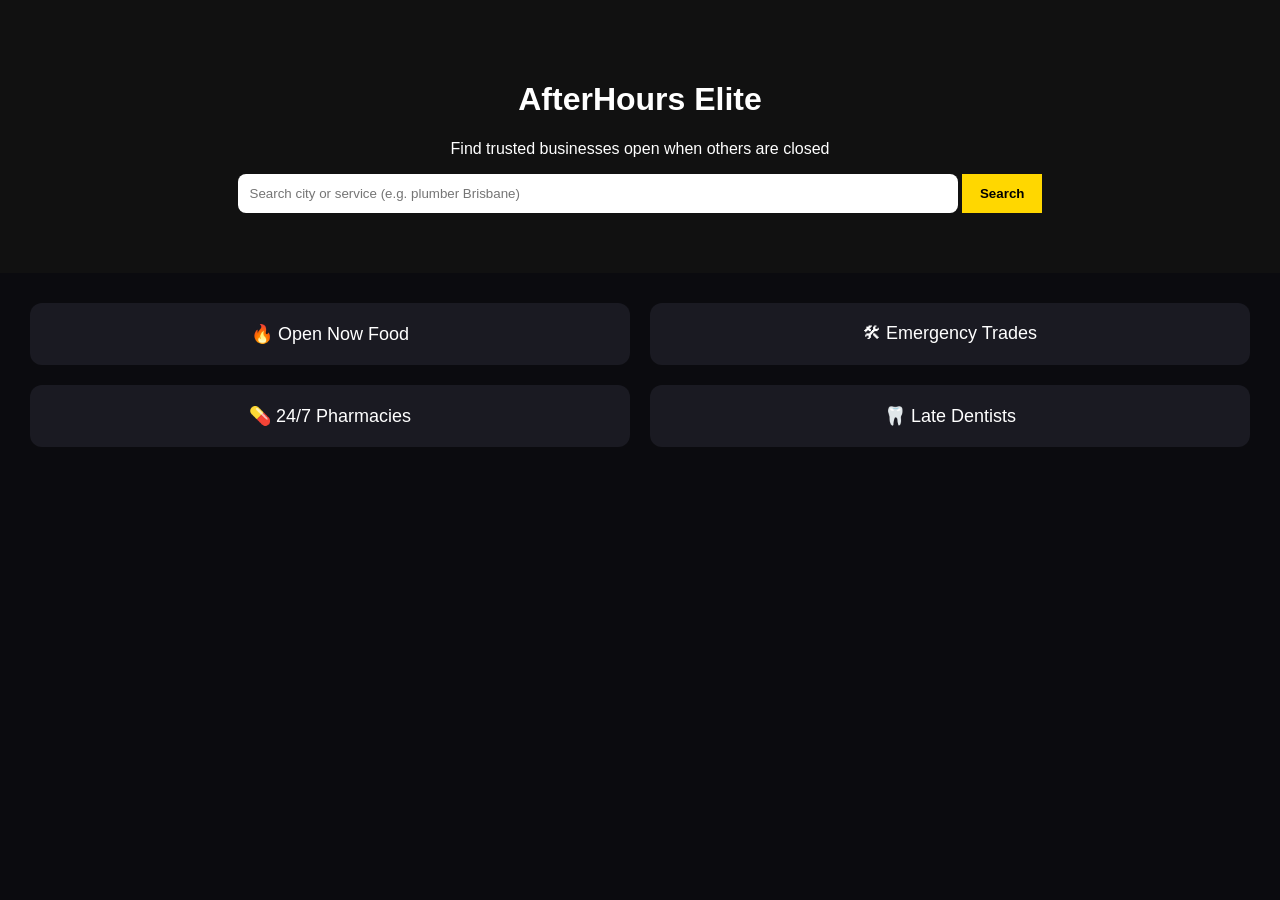
==== index.html @ a13f7f54 "Add files via upload" ====
<!DOCTYPE html>
<html>
<head>
  <title>AfterHours Elite</title>
  <link rel="stylesheet" href="style.css">
</head>
<body>

<header>
  <h1>AfterHours Elite</h1>
  <p>Find trusted businesses open when others are closed</p>

  <input id="search" placeholder="Search city or service (e.g. plumber Brisbane)">
  <button onclick="goSearch()">Search</button>
</header>

<section class="grid">
  <div class="card">🔥 Open Now Food</div>
  <div class="card">🛠 Emergency Trades</div>
  <div class="card">💊 24/7 Pharmacies</div>
  <div class="card">🦷 Late Dentists</div>
</section>

<script src="app.js"></script>
</body>
</html>
---- style.css ----
body {
  font-family: Arial;
  margin: 0;
  background: #0b0b0f;
  color: white;
}

header {
  padding: 60px;
  text-align: center;
  background: #111;
}

input {
  padding: 12px;
  width: 60%;
  border-radius: 8px;
  border: none;
}

button {
  padding: 12px 18px;
  background: gold;
  border: none;
  cursor: pointer;
  font-weight: bold;
}

.grid {
  display: grid;
  grid-template-columns: repeat(2, 1fr);
  padding: 30px;
  gap: 20px;
}

.card {
  background: #1a1a22;
  padding: 20px;
  border-radius: 12px;
  text-align: center;
  font-size: 18px;
}

#results .item {
  background: #1a1a22;
  margin: 10px;
  padding: 15px;
  border-radius: 10px;
}
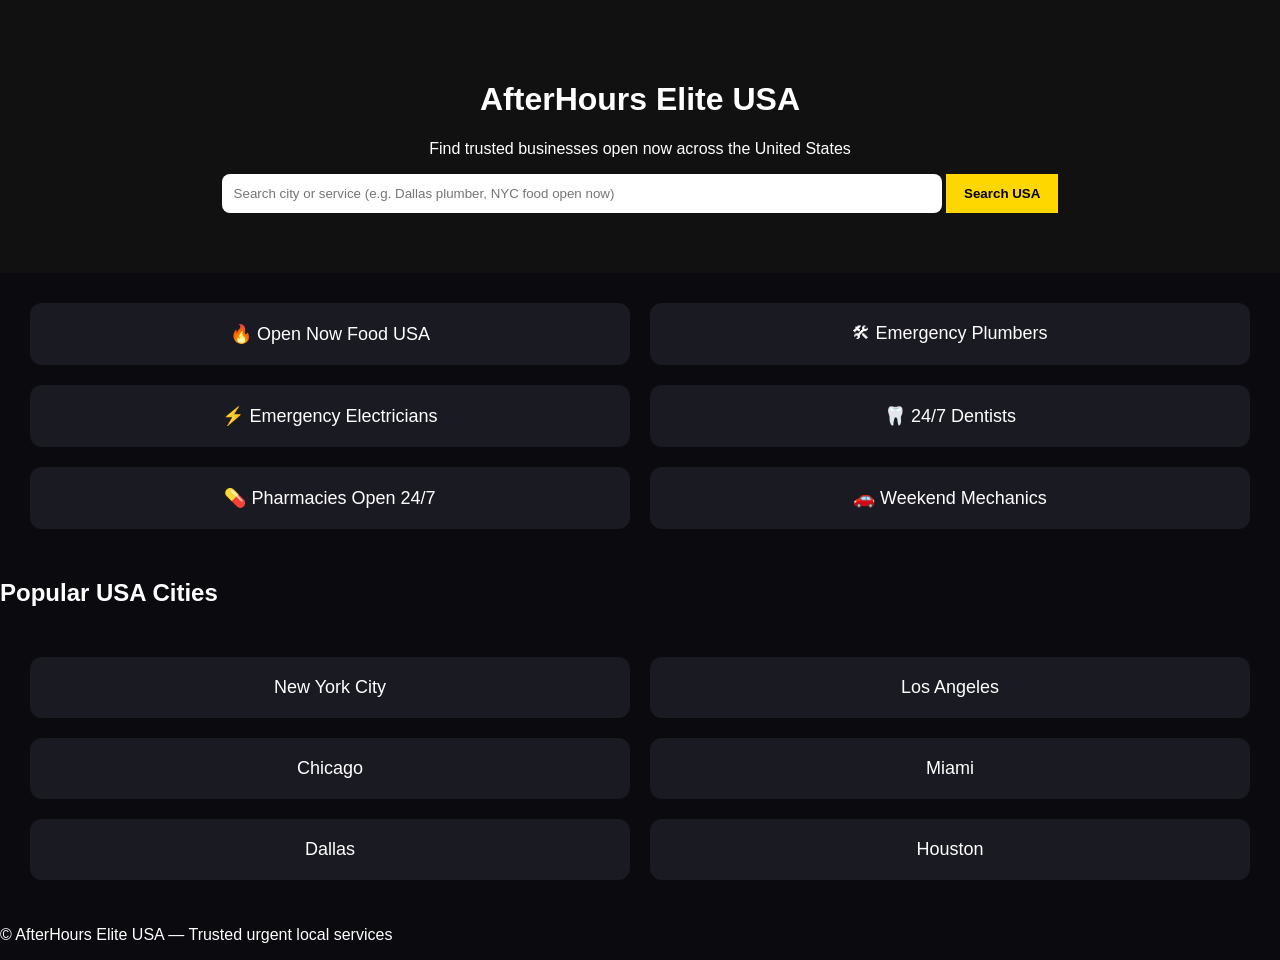
==== commit 057d3246: "Update index.html" ====
--- a/index.html
+++ b/index.html
@@ -1,26 +1,57 @@
 <!DOCTYPE html>
-<html>
+<html lang="en">
 <head>
-  <title>AfterHours Elite</title>
+  <meta charset="UTF-8">
+  <title>AfterHours Elite USA | Open Now Businesses Near You</title>
+  <meta name="description" content="Find emergency services, late-night food, 24/7 pharmacies, and trusted businesses open now across the United States. Fast, reliable, local results.">
+  <meta name="viewport" content="width=device-width, initial-scale=1.0">
+
   <link rel="stylesheet" href="style.css">
 </head>
+
 <body>
 
-<header>
-  <h1>AfterHours Elite</h1>
-  <p>Find trusted businesses open when others are closed</p>
+<header class="hero">
+  <h1>AfterHours Elite USA</h1>
+  <p>Find trusted businesses open now across the United States</p>
 
-  <input id="search" placeholder="Search city or service (e.g. plumber Brisbane)">
-  <button onclick="goSearch()">Search</button>
+  <input 
+    id="search" 
+    placeholder="Search city or service (e.g. Dallas plumber, NYC food open now)"
+  >
+
+  <button onclick="goSearch()">Search USA</button>
 </header>
 
+<!-- QUICK ACCESS CATEGORIES -->
 <section class="grid">
-  <div class="card">🔥 Open Now Food</div>
-  <div class="card">🛠 Emergency Trades</div>
-  <div class="card">💊 24/7 Pharmacies</div>
-  <div class="card">🦷 Late Dentists</div>
+  <div class="card">🔥 Open Now Food USA</div>
+  <div class="card">🛠 Emergency Plumbers</div>
+  <div class="card">⚡ Emergency Electricians</div>
+  <div class="card">🦷 24/7 Dentists</div>
+  <div class="card">💊 Pharmacies Open 24/7</div>
+  <div class="card">🚗 Weekend Mechanics</div>
 </section>
 
+<!-- USA CITY QUICK LINKS (SEO BOOST) -->
+<section class="cities">
+  <h2>Popular USA Cities</h2>
+
+  <div class="grid">
+    <div class="card" onclick="openCity('new-york-city')">New York City</div>
+    <div class="card" onclick="openCity('los-angeles')">Los Angeles</div>
+    <div class="card" onclick="openCity('chicago')">Chicago</div>
+    <div class="card" onclick="openCity('miami')">Miami</div>
+    <div class="card" onclick="openCity('dallas')">Dallas</div>
+    <div class="card" onclick="openCity('houston')">Houston</div>
+  </div>
+</section>
+
+<footer>
+  <p>© AfterHours Elite USA — Trusted urgent local services</p>
+</footer>
+
 <script src="app.js"></script>
+
 </body>
-</html>+</html>
